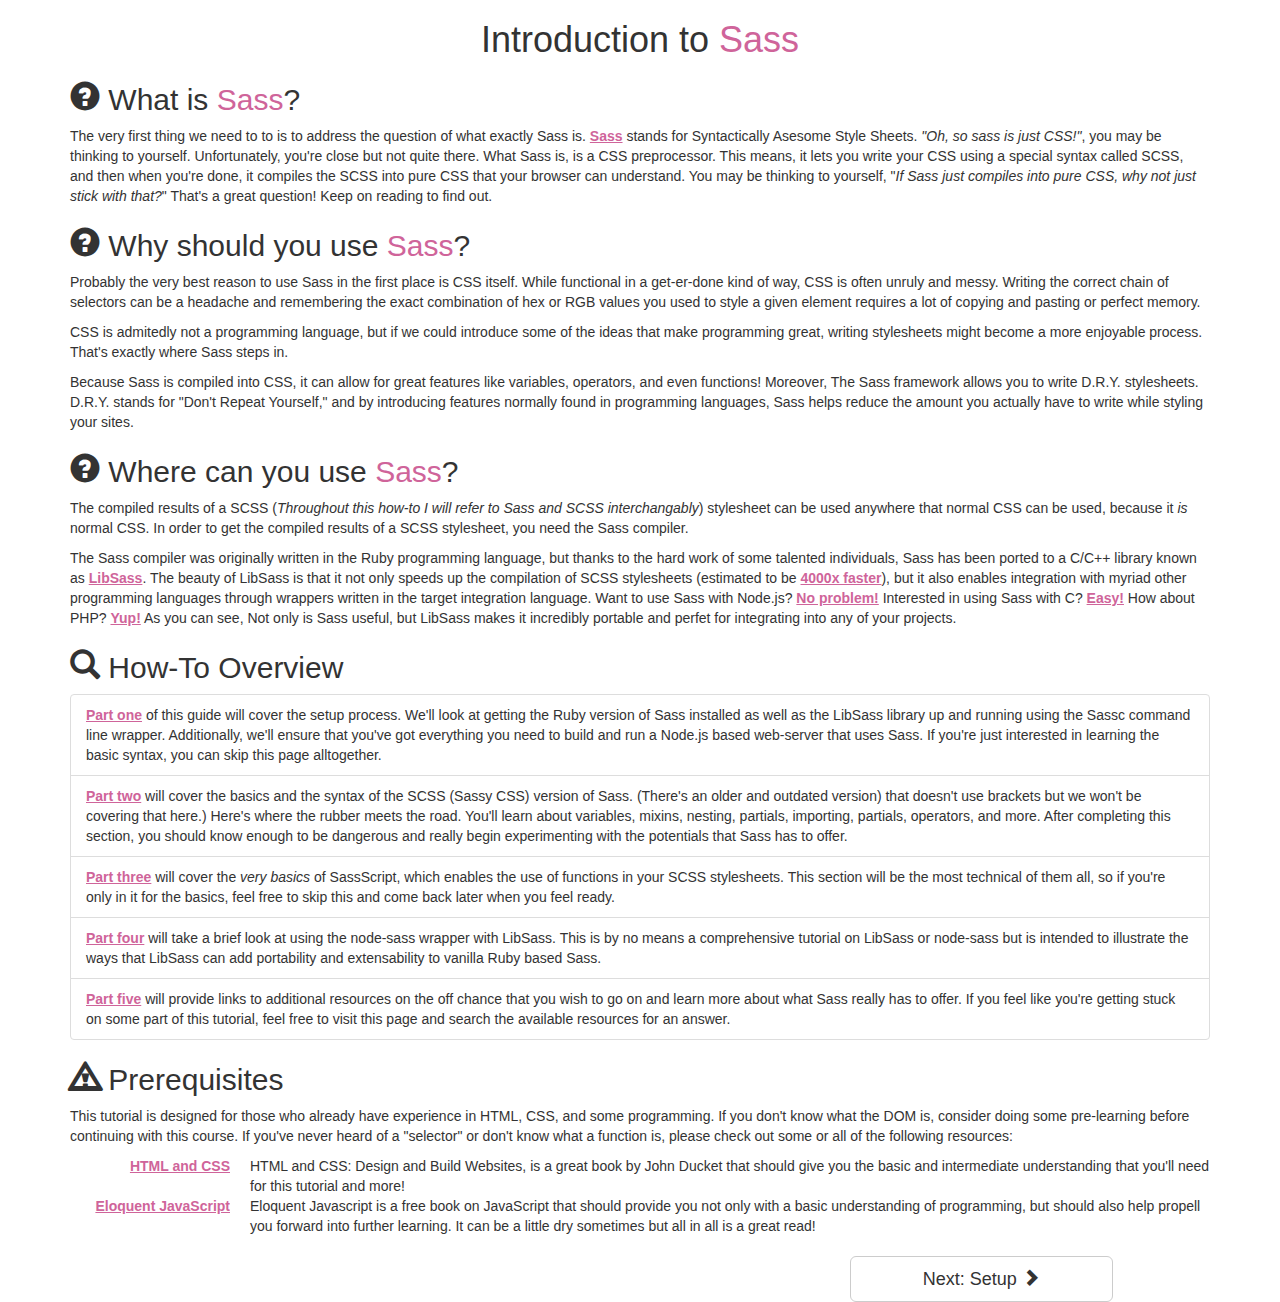
==== index.html @ 483f23be "Setup page nearing completion" ====
<!DOCTYPE html>
<html lang="en">
    <head>
        <meta charset="utf-8">
        <meta http-equiv="X-UA-Compatible" content="IE=edge">
        <meta name="viewport" content="width=device-width, initial-scale=1">
        <title>Sass How-To: Introduction</title>
        <link href="https://maxcdn.bootstrapcdn.com/bootstrap/3.3.7/css/bootstrap.min.css" rel="stylesheet">
        <link href="css/index.css" rel="stylesheet">
    </head>
    <body>
        <div class="container">
            <div class="row">
                <div id="main-content" class="col-md-12">

                    <h1 class="page-title">Introduction to <span class="sass-emphasis">Sass</span></h1>

                    <section id="what">
                        <h2 class="sectionTitle">
                            <span class="glyphicon glyphicon-question-sign"></span>
                            What is <span class="sass-emphasis">Sass</span>?
                        </h2>
                        <p>The very first thing we need to to is to address the question of what exactly Sass is.  <a href="http://www.sass-lang.com" target="_blank">Sass</a>
                        stands for Syntactically Asesome Style Sheets.  <em>"Oh, so sass is just CSS!"</em>, you may be thinking
                        to yourself.  Unfortunately, you're close but not quite there.  What Sass is, is a CSS preprocessor. This means, it lets you write
                        your CSS using a special syntax called SCSS, and then when you're done, it compiles the SCSS into pure CSS that your browser can
                        understand. You may be thinking to yourself, "<em>If Sass just compiles into pure CSS, why not just stick with that?</em>"
                        That's a great question! Keep on reading to find out.</p>
                    </section>


                    <section id="why">
                        <h2 class="sectionTitle">
                            <span class="glyphicon glyphicon-question-sign"></span>
                            Why should you use <span class="sass-emphasis">Sass</span>?
                        </h2>
                        <p>Probably the very best reason to use Sass in the first place is CSS itself.  While functional in a get-er-done kind of way, CSS
                        is often unruly and messy.  Writing the correct chain of selectors can be a headache and remembering the exact combination of hex
                        or RGB values you used to style a given element requires a lot of copying and pasting or perfect memory.</p>
                        <p>CSS is admitedly not a programming language, but if we could introduce some of the ideas that make programming great, writing
                        stylesheets might become a more enjoyable process.  That's exactly where Sass steps in.</p>
                        <p>Because Sass is compiled into CSS, it can allow for great features like variables, operators, and even functions!  Moreover,
                        The Sass framework allows you to write D.R.Y. stylesheets.  D.R.Y. stands for "Don't Repeat Yourself," and by introducing
                        features normally found in programming languages, Sass helps reduce the amount you actually have to write while styling your
                        sites.</p>
                    </section>

                    <section id="where">
                        <h2 class="sectionTitle">
                            <span class="glyphicon glyphicon-question-sign"></span>
                            Where can you use <span class="sass-emphasis">Sass</span>?
                        </h2>
                        <p>The compiled results of a SCSS (<em>Throughout this how-to I will refer to Sass and SCSS interchangably</em>) stylesheet can
                        be used anywhere that normal CSS can be used, because it <em>is</em> normal CSS. In order to get the compiled results of a SCSS
                        stylesheet, you need the Sass compiler.</p>
                        <p>The Sass compiler was originally written in the Ruby programming language, but thanks to the hard work of some talented individuals,
                        Sass has been ported to a C/C++ library known as <a href="http://www.sass-lang.com/libsass" target="_blank">LibSass</a>.  The beauty of LibSass is that
                        it not only speeds up the compilation of SCSS stylesheets (estimated to be <a href="http://www.moovweb.com/blog/libsass/" target="_blank">4000x faster</a>),
                        but it also enables integration with myriad other programming languages through wrappers written in the target integration language.  Want to
                        use Sass with Node.js? <a href="https://github.com/sass/node-sass" target="_blank">No problem!</a>  Interested in using Sass with C?  <a href="https://github.com/sass/sassc" target="_blank">
                        Easy!</a>  How about PHP?  <a href="https://github.com/sensational/sassphp" target='_blank'>Yup!</a>  As you can see, Not only is Sass useful, but LibSass
                        makes it incredibly portable and perfet for integrating into any of your projects.</p>
                    </section>

                    <section id="overview">
                        <h2 class="sectionTitle">
                            <span class="glyphicon glyphicon-search"></span>
                            How-To Overview
                        </h2>
                        <ul class="list-group">
                            <li class="list-group-item">
                                <a href="#" target="_blank">Part one</a> of this guide will cover the setup process.  We'll look at getting the Ruby version of Sass installed as well as the LibSass
                                library up and running using the Sassc command line wrapper.  Additionally, we'll ensure that you've got everything you need to build
                                and run a Node.js based web-server that uses Sass. If you're just interested in learning the basic syntax, you can skip this page alltogether.
                            </li>
                            <li class="list-group-item">
                                <a href="#" target="_blank">Part two</a> will cover the basics and the syntax of the SCSS (Sassy CSS) version of Sass. (There's an older and outdated version)
                                that doesn't use brackets but we won't be covering that here.)  Here's where the rubber meets the road.  You'll learn about variables, mixins,
                                nesting, partials, importing, partials, operators, and more.  After completing this section, you should know enough to be dangerous and really
                                begin experimenting with the potentials that Sass has to offer.
                            </li>
                            <li class="list-group-item">
                                <a href="#" target="_blank">Part three</a> will cover the <em>very basics</em> of SassScript, which enables the use of functions in your SCSS stylesheets.  This
                                section will be the most technical of them all, so if you're only in it for the basics, feel free to skip this and come back later when you feel
                                ready.
                            </li>
                            <li class="list-group-item">
                                <a href="#" target="_blank">Part four</a> will take a brief look at using the node-sass wrapper with LibSass.  This is by no means a comprehensive tutorial on
                                LibSass or node-sass but is intended to illustrate the ways that LibSass can add portability and extensability to vanilla Ruby based Sass.
                            </li>
                            <li class="list-group-item">
                                <a href="#" target="_blank">Part five</a> will provide links to additional resources on the off chance that you wish to go on and learn more about what Sass really
                                has to offer.  If you feel like you're getting stuck on some part of this tutorial, feel free to visit this page and search the available resources
                                for an answer.
                            </li>
                        </ul>
                    </section>

                    <section id="prereq">
                        <h2 class="sectionTitle">
                            <span class="glyphicon glyphicon-warning-sign"></span>
                            Prerequisites
                        </h2>
                        <p>This tutorial is designed for those who already have experience in HTML, CSS, and some programming.  If you don't know what the DOM is, consider
                        doing some pre-learning before continuing with this course.  If you've never heard of a "selector" or don't know what a function is, please check
                        out some or all of the following resources:</p>
                        <dl class="dl-horizontal">
                            <dt><a href="http://a.co/99SQVYP" target="_blank">HTML and CSS</a></dt>
                            <dd>HTML and CSS: Design and Build Websites, is a great book by John Ducket that should give you the basic and intermediate understanding that you'll need for this tutorial
                            and more!</dd>
                            <dt><a href="http://eloquentjavascript.net/" target="_blank">Eloquent JavaScript</a></dt>
                            <dd>Eloquent Javascript is a free book on JavaScript that should provide you not only with a basic understanding of programming, but should
                            also help propell you forward into further learning.  It can be a little dry sometimes but all in all is a great read!</dd>
                        </dl>
                    </section>
                    <div class="row">
                        <!-- <div class="col-md-3 col-md-offset-1 col-sm-3 col-sm-offset-1">
                            <a href="#" class="btn btn-lg btn-default btn-block">
                                <span class="glyphicon glyphicon-chevron-left"></span>
                                Previous
                            </a>
                        </div> -->
                        <div class="col-md-3 col-md-offset-8 col-sm-3 col-sm-offset-8">
                            <a href="./pages/setup.html" class="btn btn-lg btn-default btn-block">
                                Next: Setup
                                <span class="glyphicon glyphicon-chevron-right"></span>
                            </a>
                        </div>
                    </div>
                </div>
            </div>
        </div>
        <script src='https://ajax.googleapis.com/ajax/libs/jquery/1.12.4/jquery.min.js'></script>
        <script src='https://maxcdn.bootstrapcdn.com/bootstrap/3.3.7/js/bootstrap.min.js'></script>
    </body>
</html>
---- css/index.css ----
.page-title {
  text-align: center; }

.sass-emphasis {
  color: #CF649A; }

a {
  color: #CF649A;
  text-decoration: underline;
  font-weight: bold; }

a.btn {
  text-decoration: none; }

/*# sourceMappingURL=index.css.map */
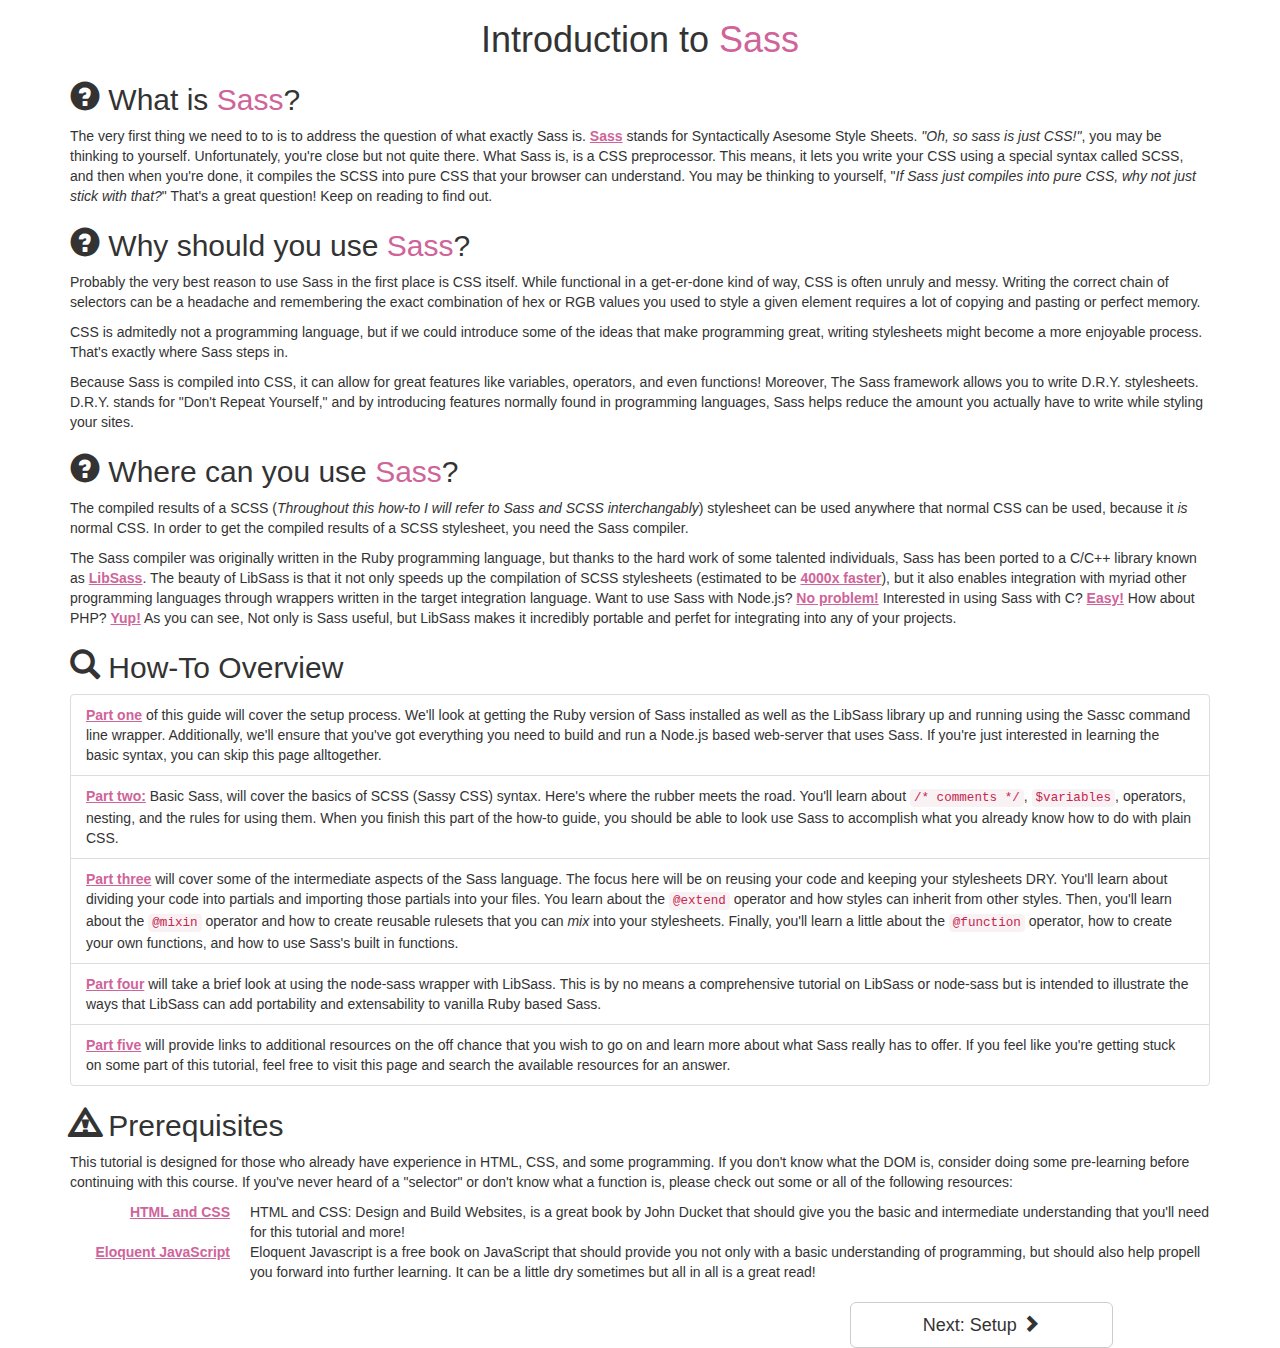
==== commit 1b2663c0: "updated _template_, added empty basics1 html and scss files" ====
--- a/index.html
+++ b/index.html
@@ -74,15 +74,16 @@
                                 and run a Node.js based web-server that uses Sass. If you're just interested in learning the basic syntax, you can skip this page alltogether.
                             </li>
                             <li class="list-group-item">
-                                <a href="#" target="_blank">Part two</a> will cover the basics and the syntax of the SCSS (Sassy CSS) version of Sass. (There's an older and outdated version)
-                                that doesn't use brackets but we won't be covering that here.)  Here's where the rubber meets the road.  You'll learn about variables, mixins,
-                                nesting, partials, importing, partials, operators, and more.  After completing this section, you should know enough to be dangerous and really
-                                begin experimenting with the potentials that Sass has to offer.
+                                <a href="#" target="_blank">Part two:</a> Basic Sass, will cover the basics of SCSS (Sassy CSS) syntax. Here's where the rubber meets the road.  You'll learn about
+                                <code>/* comments */</code>, <code>$variables</code>, operators, nesting, and the rules for using them.  When you finish this part of the how-to guide, you should
+                                be able to look use Sass to accomplish what you already know how to do with plain CSS.
                             </li>
                             <li class="list-group-item">
-                                <a href="#" target="_blank">Part three</a> will cover the <em>very basics</em> of SassScript, which enables the use of functions in your SCSS stylesheets.  This
-                                section will be the most technical of them all, so if you're only in it for the basics, feel free to skip this and come back later when you feel
-                                ready.
+                                <a href="#" target="_blank">Part three</a> will cover some of the intermediate aspects of the Sass language.  The focus here will be on reusing your code and keeping
+                                your stylesheets DRY.  You'll learn about dividing your code into partials and importing those partials into your files.  You learn about the <code>@extend</code>
+                                operator and how styles can inherit from other styles.  Then, you'll learn about the <code>@mixin</code> operator and how to create reusable rulesets that you can
+                                <em>mix</em> into your stylesheets.  Finally, you'll learn a little about the <code>@function</code> operator, how to create your own functions, and how to use
+                                Sass's built in functions.
                             </li>
                             <li class="list-group-item">
                                 <a href="#" target="_blank">Part four</a> will take a brief look at using the node-sass wrapper with LibSass.  This is by no means a comprehensive tutorial on
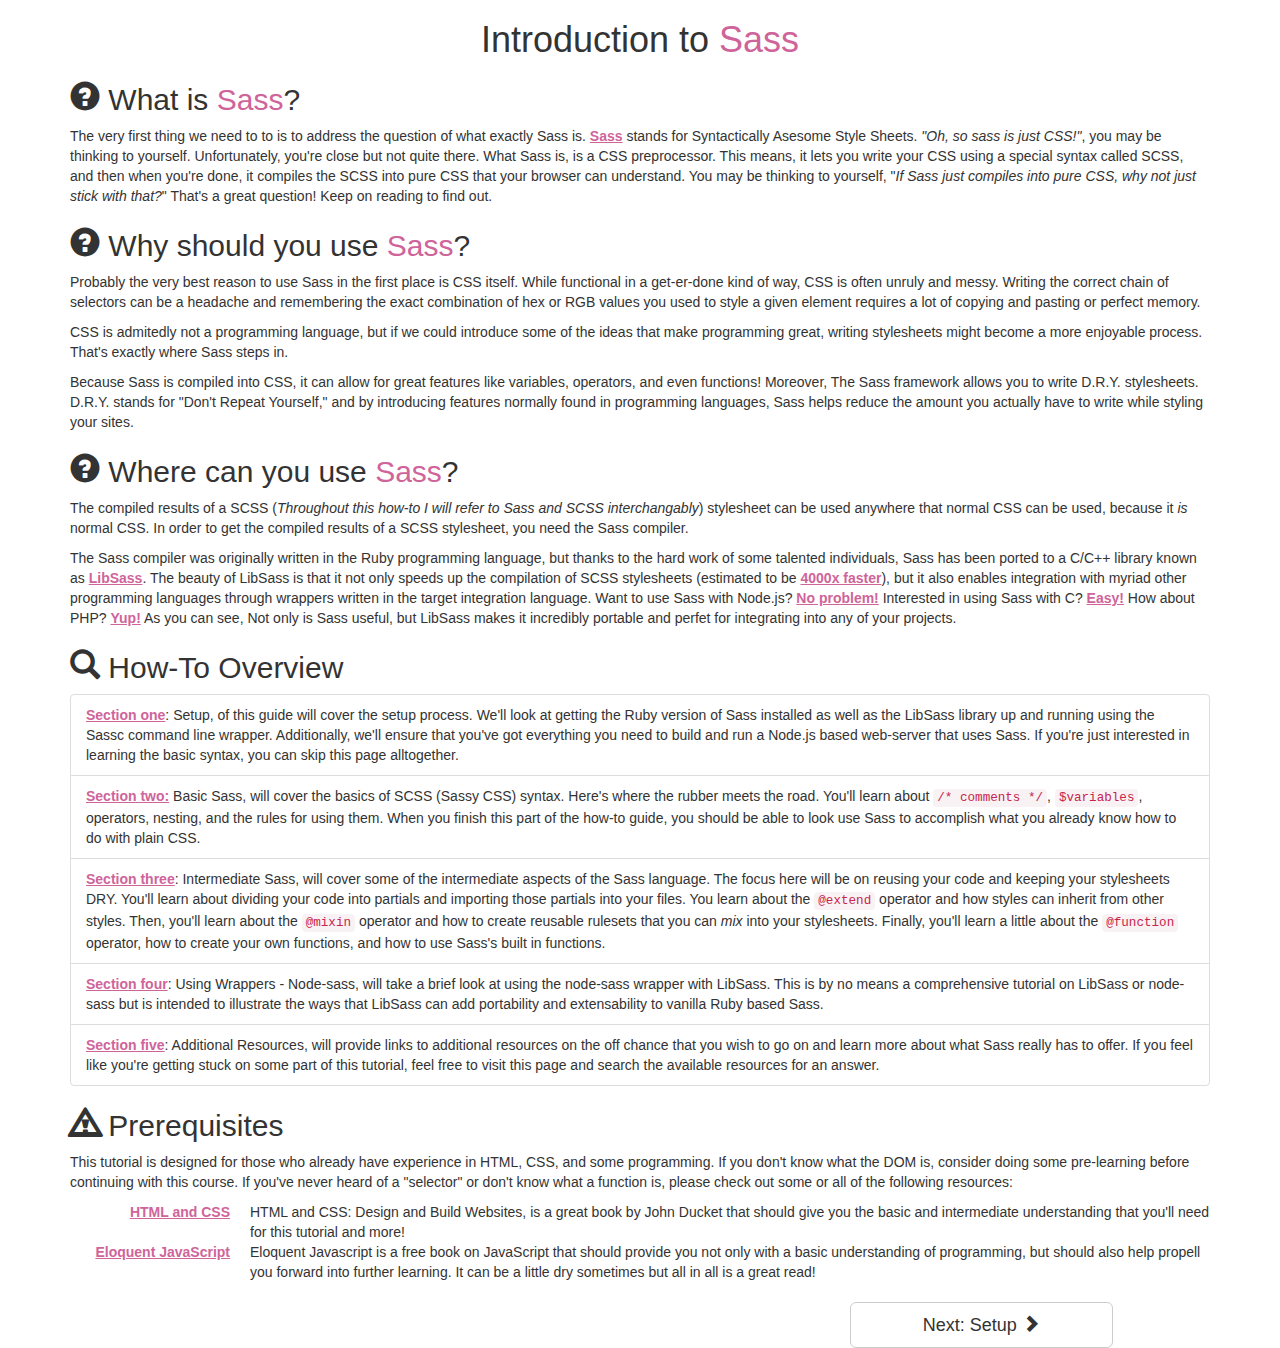
==== commit f17c00a8: "finished basics page and update created skeleton and .scss file for intermediate page" ====
--- a/index.html
+++ b/index.html
@@ -69,28 +69,28 @@
                         </h2>
                         <ul class="list-group">
                             <li class="list-group-item">
-                                <a href="#" target="_blank">Part one</a> of this guide will cover the setup process.  We'll look at getting the Ruby version of Sass installed as well as the LibSass
+                                <a href="#" target="_blank">Section one</a>: Setup, of this guide will cover the setup process.  We'll look at getting the Ruby version of Sass installed as well as the LibSass
                                 library up and running using the Sassc command line wrapper.  Additionally, we'll ensure that you've got everything you need to build
                                 and run a Node.js based web-server that uses Sass. If you're just interested in learning the basic syntax, you can skip this page alltogether.
                             </li>
                             <li class="list-group-item">
-                                <a href="#" target="_blank">Part two:</a> Basic Sass, will cover the basics of SCSS (Sassy CSS) syntax. Here's where the rubber meets the road.  You'll learn about
+                                <a href="#" target="_blank">Section two:</a> Basic Sass, will cover the basics of SCSS (Sassy CSS) syntax. Here's where the rubber meets the road.  You'll learn about
                                 <code>/* comments */</code>, <code>$variables</code>, operators, nesting, and the rules for using them.  When you finish this part of the how-to guide, you should
                                 be able to look use Sass to accomplish what you already know how to do with plain CSS.
                             </li>
                             <li class="list-group-item">
-                                <a href="#" target="_blank">Part three</a> will cover some of the intermediate aspects of the Sass language.  The focus here will be on reusing your code and keeping
+                                <a href="#" target="_blank">Section three</a>: Intermediate Sass, will cover some of the intermediate aspects of the Sass language.  The focus here will be on reusing your code and keeping
                                 your stylesheets DRY.  You'll learn about dividing your code into partials and importing those partials into your files.  You learn about the <code>@extend</code>
                                 operator and how styles can inherit from other styles.  Then, you'll learn about the <code>@mixin</code> operator and how to create reusable rulesets that you can
                                 <em>mix</em> into your stylesheets.  Finally, you'll learn a little about the <code>@function</code> operator, how to create your own functions, and how to use
                                 Sass's built in functions.
                             </li>
                             <li class="list-group-item">
-                                <a href="#" target="_blank">Part four</a> will take a brief look at using the node-sass wrapper with LibSass.  This is by no means a comprehensive tutorial on
+                                <a href="#" target="_blank">Section four</a>: Using Wrappers - Node-sass, will take a brief look at using the node-sass wrapper with LibSass.  This is by no means a comprehensive tutorial on
                                 LibSass or node-sass but is intended to illustrate the ways that LibSass can add portability and extensability to vanilla Ruby based Sass.
                             </li>
                             <li class="list-group-item">
-                                <a href="#" target="_blank">Part five</a> will provide links to additional resources on the off chance that you wish to go on and learn more about what Sass really
+                                <a href="#" target="_blank">Section five</a>: Additional Resources, will provide links to additional resources on the off chance that you wish to go on and learn more about what Sass really
                                 has to offer.  If you feel like you're getting stuck on some part of this tutorial, feel free to visit this page and search the available resources
                                 for an answer.
                             </li>
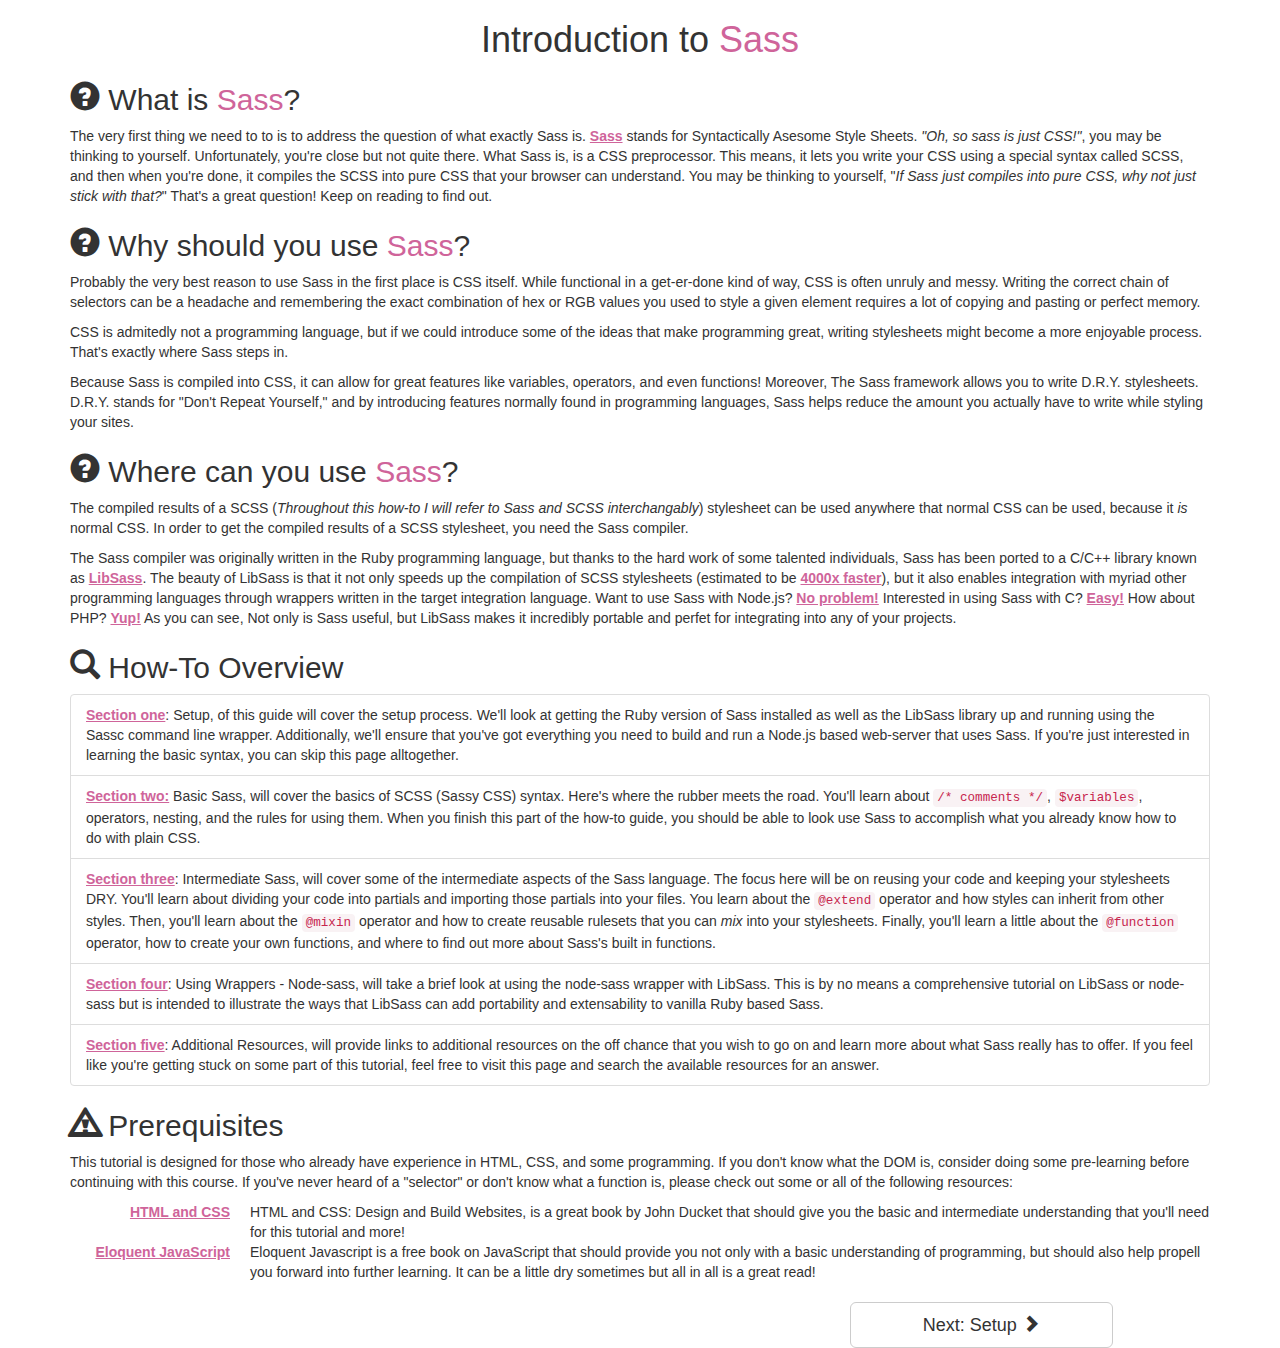
==== commit 421c75e2: "intermediate.html complete" ====
--- a/index.html
+++ b/index.html
@@ -82,8 +82,8 @@
                                 <a href="#" target="_blank">Section three</a>: Intermediate Sass, will cover some of the intermediate aspects of the Sass language.  The focus here will be on reusing your code and keeping
                                 your stylesheets DRY.  You'll learn about dividing your code into partials and importing those partials into your files.  You learn about the <code>@extend</code>
                                 operator and how styles can inherit from other styles.  Then, you'll learn about the <code>@mixin</code> operator and how to create reusable rulesets that you can
-                                <em>mix</em> into your stylesheets.  Finally, you'll learn a little about the <code>@function</code> operator, how to create your own functions, and how to use
-                                Sass's built in functions.
+                                <em>mix</em> into your stylesheets.  Finally, you'll learn a little about the <code>@function</code> operator, how to create your own functions, and where to find out
+                                more about Sass's built in functions.
                             </li>
                             <li class="list-group-item">
                                 <a href="#" target="_blank">Section four</a>: Using Wrappers - Node-sass, will take a brief look at using the node-sass wrapper with LibSass.  This is by no means a comprehensive tutorial on
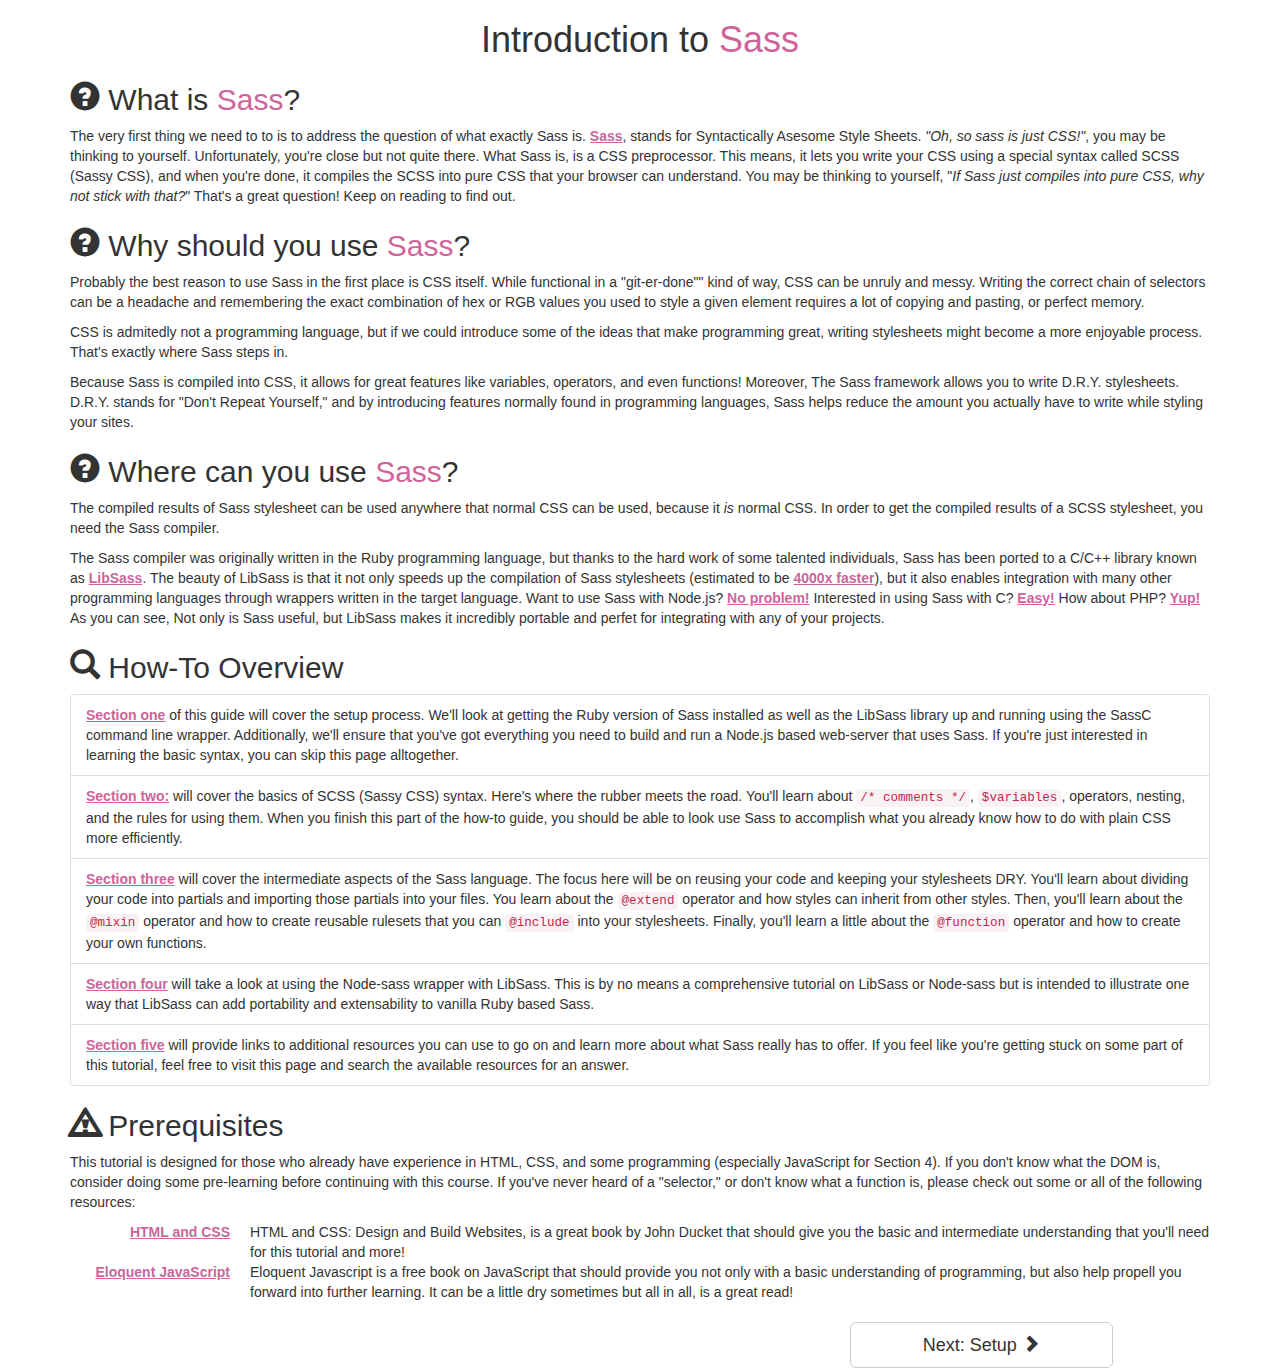
==== commit 56816453: "final edits made. all links fixed" ====
--- a/index.html
+++ b/index.html
@@ -20,11 +20,11 @@
                             <span class="glyphicon glyphicon-question-sign"></span>
                             What is <span class="sass-emphasis">Sass</span>?
                         </h2>
-                        <p>The very first thing we need to to is to address the question of what exactly Sass is.  <a href="http://www.sass-lang.com" target="_blank">Sass</a>
+                        <p>The very first thing we need to to is to address the question of what exactly Sass is.  <a href="http://www.sass-lang.com" target="_blank">Sass</a>,
                         stands for Syntactically Asesome Style Sheets.  <em>"Oh, so sass is just CSS!"</em>, you may be thinking
                         to yourself.  Unfortunately, you're close but not quite there.  What Sass is, is a CSS preprocessor. This means, it lets you write
-                        your CSS using a special syntax called SCSS, and then when you're done, it compiles the SCSS into pure CSS that your browser can
-                        understand. You may be thinking to yourself, "<em>If Sass just compiles into pure CSS, why not just stick with that?</em>"
+                        your CSS using a special syntax called SCSS (Sassy CSS), and when you're done, it compiles the SCSS into pure CSS that your browser can
+                        understand. You may be thinking to yourself, "<em>If Sass just compiles into pure CSS, why not stick with that?</em>"
                         That's a great question! Keep on reading to find out.</p>
                     </section>
 
@@ -34,12 +34,12 @@
                             <span class="glyphicon glyphicon-question-sign"></span>
                             Why should you use <span class="sass-emphasis">Sass</span>?
                         </h2>
-                        <p>Probably the very best reason to use Sass in the first place is CSS itself.  While functional in a get-er-done kind of way, CSS
-                        is often unruly and messy.  Writing the correct chain of selectors can be a headache and remembering the exact combination of hex
-                        or RGB values you used to style a given element requires a lot of copying and pasting or perfect memory.</p>
+                        <p>Probably the best reason to use Sass in the first place is CSS itself.  While functional in a "git-er-done"" kind of way, CSS
+                        can be unruly and messy.  Writing the correct chain of selectors can be a headache and remembering the exact combination of hex
+                        or RGB values you used to style a given element requires a lot of copying and pasting, or perfect memory.</p>
                         <p>CSS is admitedly not a programming language, but if we could introduce some of the ideas that make programming great, writing
                         stylesheets might become a more enjoyable process.  That's exactly where Sass steps in.</p>
-                        <p>Because Sass is compiled into CSS, it can allow for great features like variables, operators, and even functions!  Moreover,
+                        <p>Because Sass is compiled into CSS, it allows for great features like variables, operators, and even functions!  Moreover,
                         The Sass framework allows you to write D.R.Y. stylesheets.  D.R.Y. stands for "Don't Repeat Yourself," and by introducing
                         features normally found in programming languages, Sass helps reduce the amount you actually have to write while styling your
                         sites.</p>
@@ -50,16 +50,16 @@
                             <span class="glyphicon glyphicon-question-sign"></span>
                             Where can you use <span class="sass-emphasis">Sass</span>?
                         </h2>
-                        <p>The compiled results of a SCSS (<em>Throughout this how-to I will refer to Sass and SCSS interchangably</em>) stylesheet can
+                        <p>The compiled results of Sass stylesheet can
                         be used anywhere that normal CSS can be used, because it <em>is</em> normal CSS. In order to get the compiled results of a SCSS
                         stylesheet, you need the Sass compiler.</p>
                         <p>The Sass compiler was originally written in the Ruby programming language, but thanks to the hard work of some talented individuals,
                         Sass has been ported to a C/C++ library known as <a href="http://www.sass-lang.com/libsass" target="_blank">LibSass</a>.  The beauty of LibSass is that
-                        it not only speeds up the compilation of SCSS stylesheets (estimated to be <a href="http://www.moovweb.com/blog/libsass/" target="_blank">4000x faster</a>),
-                        but it also enables integration with myriad other programming languages through wrappers written in the target integration language.  Want to
+                        it not only speeds up the compilation of Sass stylesheets (estimated to be <a href="http://www.moovweb.com/blog/libsass/" target="_blank">4000x faster</a>),
+                        but it also enables integration with many other programming languages through wrappers written in the target language.  Want to
                         use Sass with Node.js? <a href="https://github.com/sass/node-sass" target="_blank">No problem!</a>  Interested in using Sass with C?  <a href="https://github.com/sass/sassc" target="_blank">
                         Easy!</a>  How about PHP?  <a href="https://github.com/sensational/sassphp" target='_blank'>Yup!</a>  As you can see, Not only is Sass useful, but LibSass
-                        makes it incredibly portable and perfet for integrating into any of your projects.</p>
+                        makes it incredibly portable and perfet for integrating with any of your projects.</p>
                     </section>
 
                     <section id="overview">
@@ -69,28 +69,27 @@
                         </h2>
                         <ul class="list-group">
                             <li class="list-group-item">
-                                <a href="#" target="_blank">Section one</a>: Setup, of this guide will cover the setup process.  We'll look at getting the Ruby version of Sass installed as well as the LibSass
-                                library up and running using the Sassc command line wrapper.  Additionally, we'll ensure that you've got everything you need to build
+                                <a href="./pages/setup.html" target="_blank">Section one</a> of this guide will cover the setup process.  We'll look at getting the Ruby version of Sass installed as well as the LibSass
+                                library up and running using the SassC command line wrapper.  Additionally, we'll ensure that you've got everything you need to build
                                 and run a Node.js based web-server that uses Sass. If you're just interested in learning the basic syntax, you can skip this page alltogether.
                             </li>
                             <li class="list-group-item">
-                                <a href="#" target="_blank">Section two:</a> Basic Sass, will cover the basics of SCSS (Sassy CSS) syntax. Here's where the rubber meets the road.  You'll learn about
+                                <a href="./pages/basics1.html" target="_blank">Section two:</a> will cover the basics of SCSS (Sassy CSS) syntax. Here's where the rubber meets the road.  You'll learn about
                                 <code>/* comments */</code>, <code>$variables</code>, operators, nesting, and the rules for using them.  When you finish this part of the how-to guide, you should
-                                be able to look use Sass to accomplish what you already know how to do with plain CSS.
+                                be able to look use Sass to accomplish what you already know how to do with plain CSS more efficiently.
                             </li>
                             <li class="list-group-item">
-                                <a href="#" target="_blank">Section three</a>: Intermediate Sass, will cover some of the intermediate aspects of the Sass language.  The focus here will be on reusing your code and keeping
+                                <a href="./pages/intermediate.html" target="_blank">Section three</a> will cover the intermediate aspects of the Sass language.  The focus here will be on reusing your code and keeping
                                 your stylesheets DRY.  You'll learn about dividing your code into partials and importing those partials into your files.  You learn about the <code>@extend</code>
                                 operator and how styles can inherit from other styles.  Then, you'll learn about the <code>@mixin</code> operator and how to create reusable rulesets that you can
-                                <em>mix</em> into your stylesheets.  Finally, you'll learn a little about the <code>@function</code> operator, how to create your own functions, and where to find out
-                                more about Sass's built in functions.
+                                <code>@include</code> into your stylesheets.  Finally, you'll learn a little about the <code>@function</code> operator and how to create your own functions.
                             </li>
                             <li class="list-group-item">
-                                <a href="#" target="_blank">Section four</a>: Using Wrappers - Node-sass, will take a brief look at using the node-sass wrapper with LibSass.  This is by no means a comprehensive tutorial on
-                                LibSass or node-sass but is intended to illustrate the ways that LibSass can add portability and extensability to vanilla Ruby based Sass.
+                                <a href="./pages/libsass.html" target="_blank">Section four</a> will take a look at using the Node-sass wrapper with LibSass.  This is by no means a comprehensive tutorial on
+                                LibSass or Node-sass but is intended to illustrate one way that LibSass can add portability and extensability to vanilla Ruby based Sass.
                             </li>
                             <li class="list-group-item">
-                                <a href="#" target="_blank">Section five</a>: Additional Resources, will provide links to additional resources on the off chance that you wish to go on and learn more about what Sass really
+                                <a href="./pages/resources.html" target="_blank">Section five</a> will provide links to additional resources you can use to go on and learn more about what Sass really
                                 has to offer.  If you feel like you're getting stuck on some part of this tutorial, feel free to visit this page and search the available resources
                                 for an answer.
                             </li>
@@ -102,25 +101,19 @@
                             <span class="glyphicon glyphicon-warning-sign"></span>
                             Prerequisites
                         </h2>
-                        <p>This tutorial is designed for those who already have experience in HTML, CSS, and some programming.  If you don't know what the DOM is, consider
-                        doing some pre-learning before continuing with this course.  If you've never heard of a "selector" or don't know what a function is, please check
+                        <p>This tutorial is designed for those who already have experience in HTML, CSS, and some programming (especially JavaScript for Section 4).  If you don't know what the DOM is, consider
+                        doing some pre-learning before continuing with this course.  If you've never heard of a "selector," or don't know what a function is, please check
                         out some or all of the following resources:</p>
                         <dl class="dl-horizontal">
                             <dt><a href="http://a.co/99SQVYP" target="_blank">HTML and CSS</a></dt>
                             <dd>HTML and CSS: Design and Build Websites, is a great book by John Ducket that should give you the basic and intermediate understanding that you'll need for this tutorial
                             and more!</dd>
                             <dt><a href="http://eloquentjavascript.net/" target="_blank">Eloquent JavaScript</a></dt>
-                            <dd>Eloquent Javascript is a free book on JavaScript that should provide you not only with a basic understanding of programming, but should
-                            also help propell you forward into further learning.  It can be a little dry sometimes but all in all is a great read!</dd>
+                            <dd>Eloquent Javascript is a free book on JavaScript that should provide you not only with a basic understanding of programming, but 
+                            also help propell you forward into further learning.  It can be a little dry sometimes but all in all, is a great read!</dd>
                         </dl>
                     </section>
                     <div class="row">
-                        <!-- <div class="col-md-3 col-md-offset-1 col-sm-3 col-sm-offset-1">
-                            <a href="#" class="btn btn-lg btn-default btn-block">
-                                <span class="glyphicon glyphicon-chevron-left"></span>
-                                Previous
-                            </a>
-                        </div> -->
                         <div class="col-md-3 col-md-offset-8 col-sm-3 col-sm-offset-8">
                             <a href="./pages/setup.html" class="btn btn-lg btn-default btn-block">
                                 Next: Setup
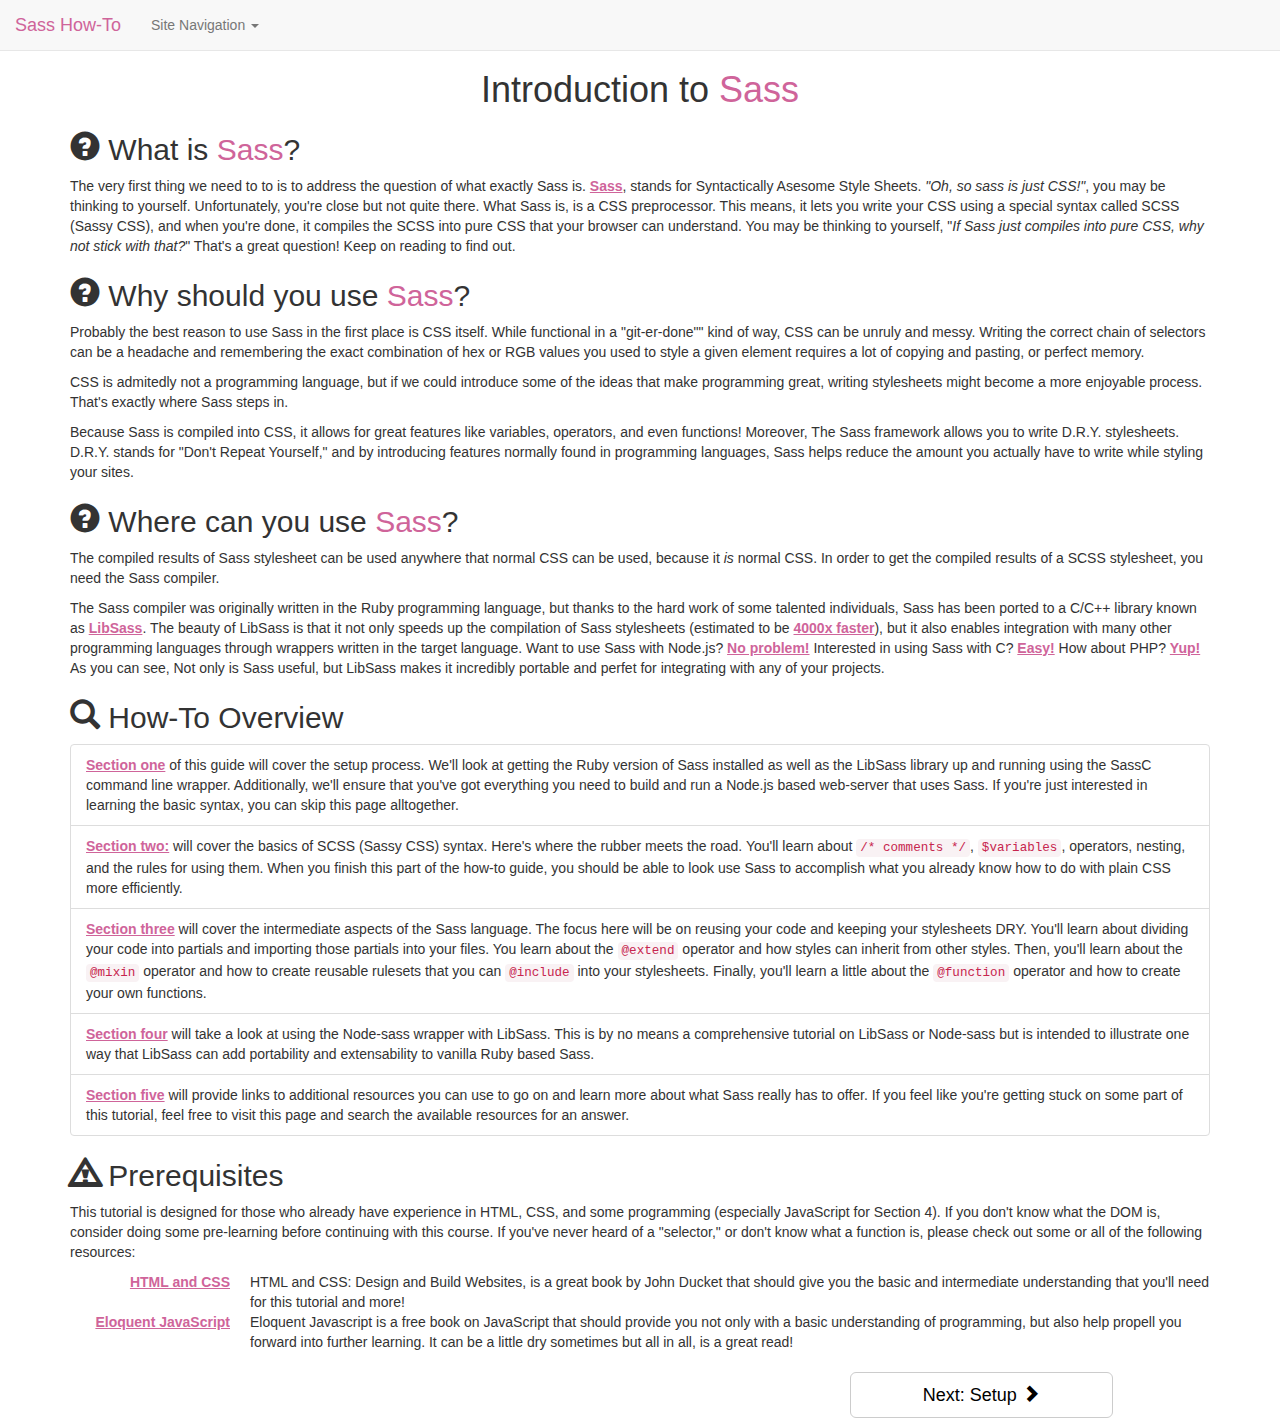
==== commit 29b25e60: "added nav bar to site and updated _base body padding and layout" ====
--- a/index.html
+++ b/index.html
@@ -9,6 +9,27 @@
         <link href="css/index.css" rel="stylesheet">
     </head>
     <body>
+
+        <nav class="navbar navbar-default navbar-fixed-top">
+          <div class="container-fluid">
+            <div class="navbar-header">
+              <a class="navbar-brand" href="#"><span class="sass-emphasis">Sass How-To</span></a>
+            </div>
+            <ul class="nav navbar-nav">
+              <li class="dropdown"><a class="dropdown-toggle" data-toggle="dropdown" href="#">Site Navigation <span class="caret"></span></a>
+                <ul class="dropdown-menu">
+                  <li class="active"><a href="#" onclick="return false">Introduction</a></li>
+                  <li><a href="./pages/setup.html">Section 1: Setup</a></li>
+                  <li><a href="./pages/basics1.html">Section 2: Basic Sass</a></li>
+                  <li><a href="./pages/intermediate.html">Section 3: Intermediate Sass</a></li>
+                  <li><a href="./pages/libsass.html">Section 4: LibSass &amp; Node-Sass</a></li>
+                  <li><a href="./pages/resources.html">Section 5: Resources &amp; Documentation</a></li>
+                </ul>
+              </li>
+            </ul>
+          </div>
+        </nav>
+
         <div class="container">
             <div class="row">
                 <div id="main-content" class="col-md-12">
--- a/css/index.css
+++ b/css/index.css
@@ -1,15 +1,21 @@
-.page-title {
-  text-align: center; }
-
 .sass-emphasis {
   color: #CF649A; }
 
-a {
-  color: #CF649A;
-  text-decoration: underline;
-  font-weight: bold; }
+nav.navbar .active > a {
+  background-color: #CF649A; }
 
-a.btn {
-  text-decoration: none; }
+body {
+  padding-top: 50px;
+  padding-bottom: 10px; }
+  body .page-title {
+    text-align: center; }
+  body #main-content a {
+    color: #CF649A;
+    text-decoration: underline;
+    font-weight: bold; }
+  body #main-content a.btn {
+    text-decoration: none;
+    color: black;
+    font-weight: normal; }
 
 /*# sourceMappingURL=index.css.map */
